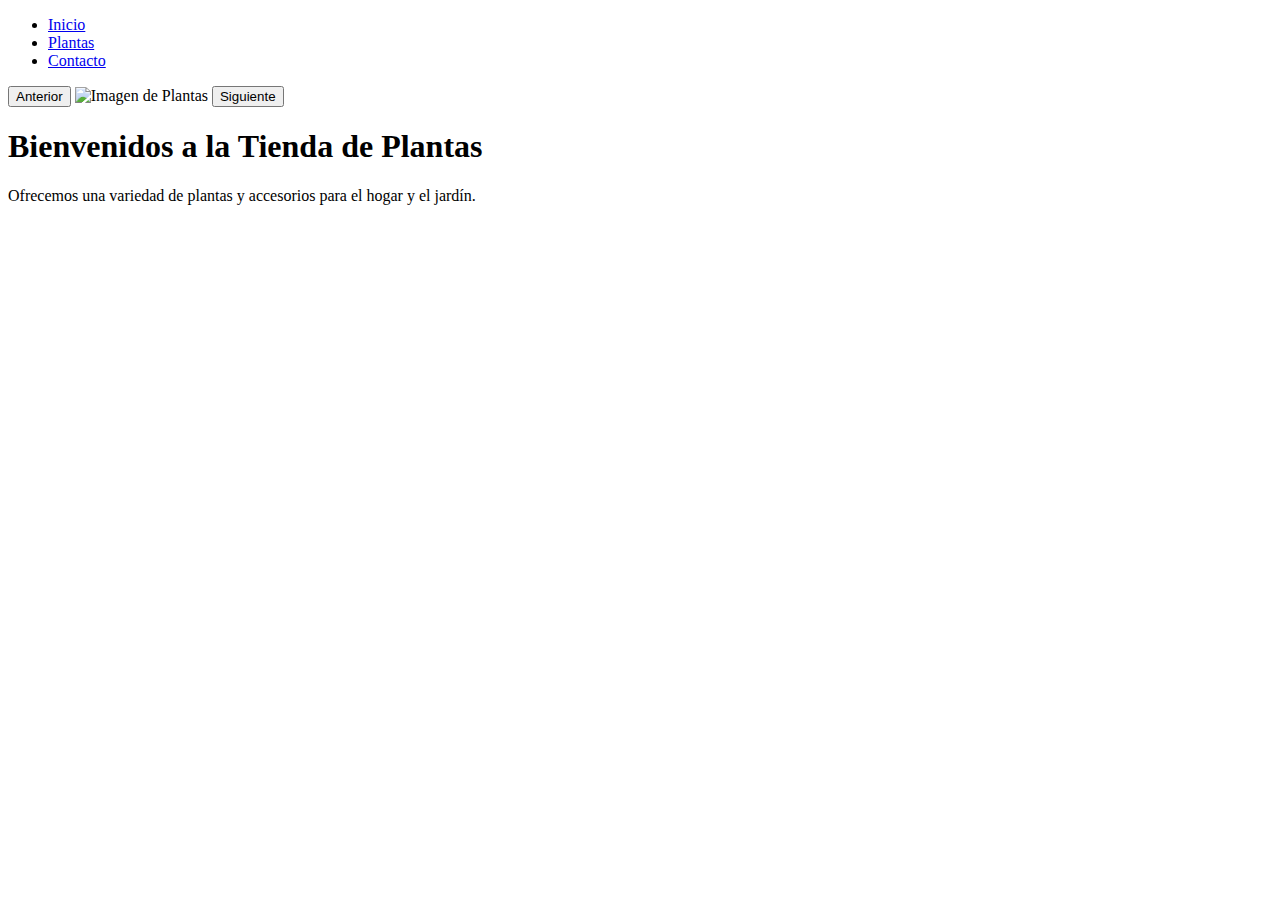
==== index.html @ 939f6e00 "borrado carpeta" ====
<!DOCTYPE html>
<html lang="es">
<head>
    <meta charset="UTF-8">
    <meta name="viewport" content="width=device-width, initial-scale=1.0">
    <title>Tienda de Plantas - Principal</title>
    <link rel="stylesheet" href="styles.css">
</head>
<script src="script.js"></script>
<body>
    <header>
        <nav>
            <ul class="menu">
                <li><a href="index.html">Inicio</a></li>
                <li><a href="articulo.html">Plantas</a></li>
                <li><a href="contacto.html">Contacto</a></li>
            </ul>
        </nav>
    </header>

    <main>
        <section class="carousel">
            <button onclick="anteriorImagen()">Anterior</button>
            <img id="imagenCarousel" src="img1.jpg" alt="Imagen de Plantas">
            <button onclick="siguienteImagen()">Siguiente</button>
        </section>

        <section class="intro">
            <h1>Bienvenidos a la Tienda de Plantas</h1>
            <p>Ofrecemos una variedad de plantas y accesorios para el hogar y el jardín.</p>
        </section>
    </main>

    <script src="script.js"></script>
</body>
</html>
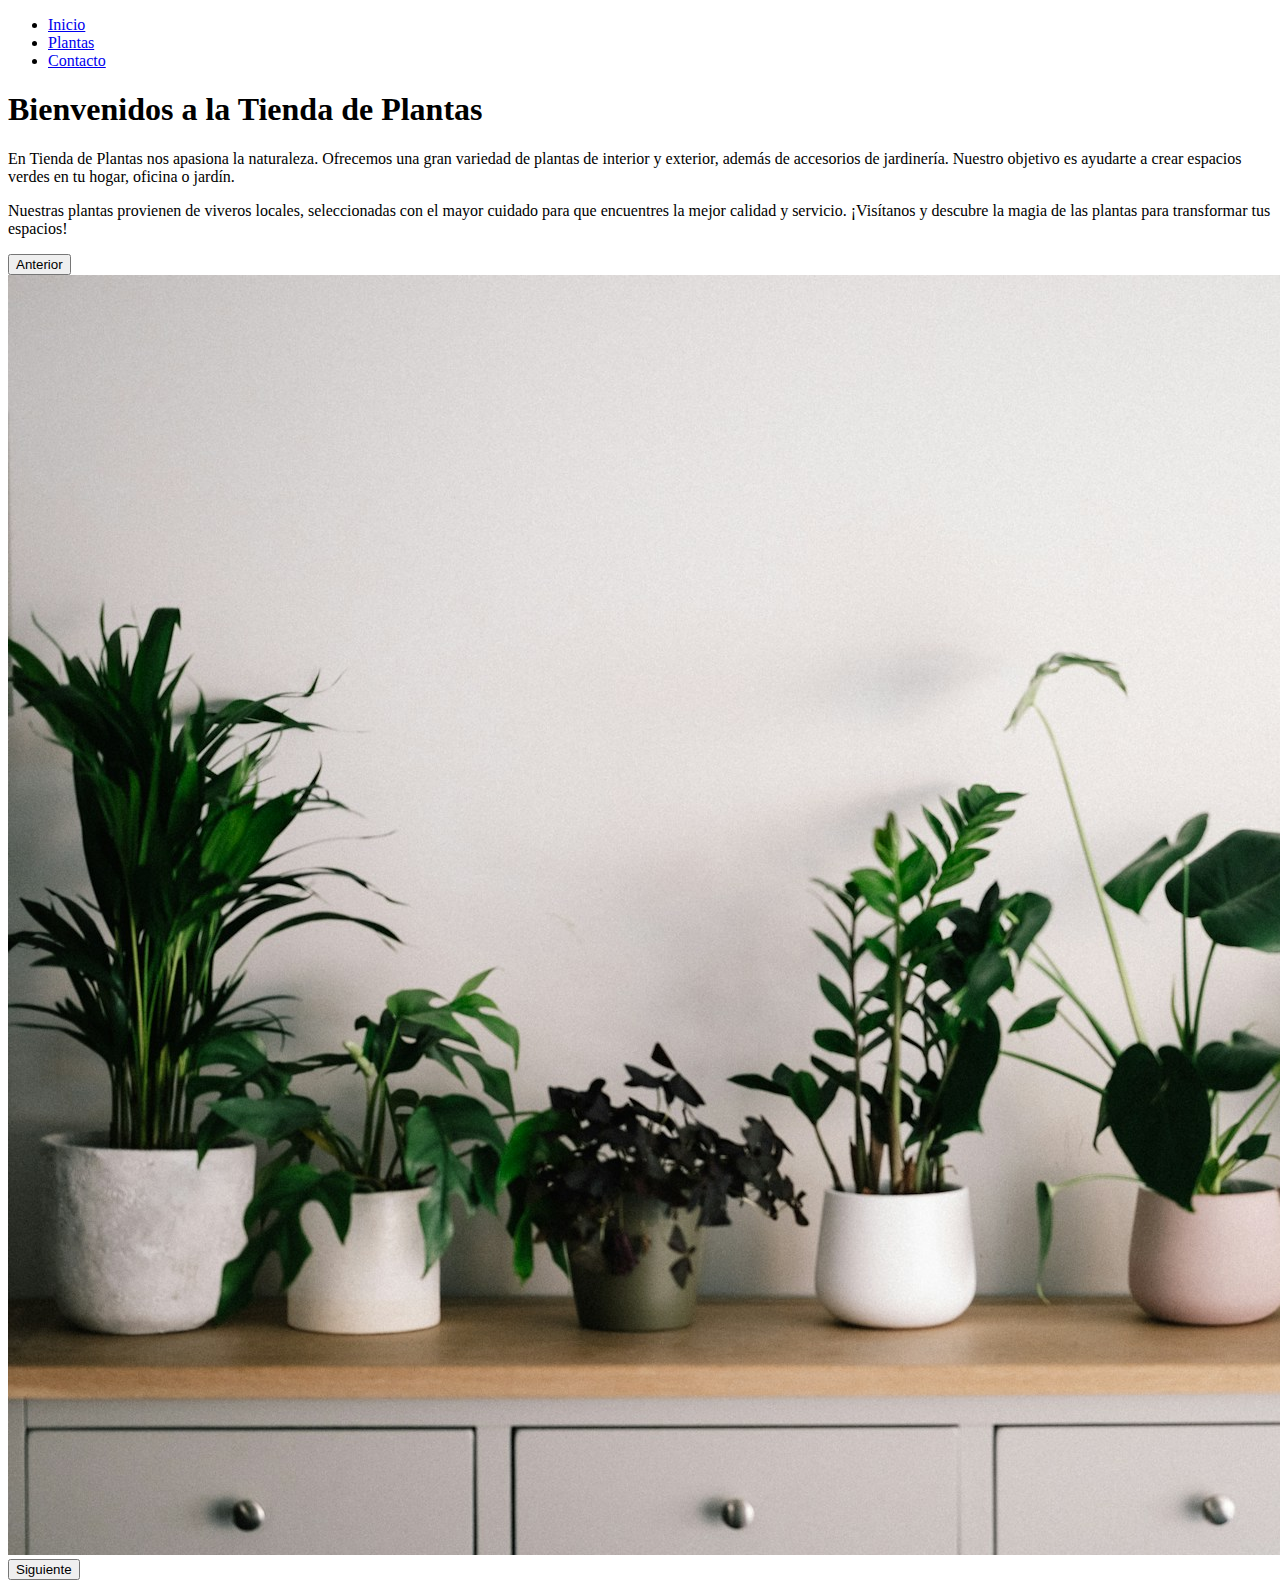
==== commit 232a51e4: "actualizar" ====
--- a/index.html
+++ b/index.html
@@ -19,16 +19,19 @@
     </header>
 
     <main>
+          <!-- Información General del Sitio -->
+        <section class="intro">
+            <h1>Bienvenidos a la Tienda de Plantas</h1>
+            <p>En Tienda de Plantas nos apasiona la naturaleza. Ofrecemos una gran variedad de plantas de interior y exterior, además de accesorios de jardinería. Nuestro objetivo es ayudarte a crear espacios verdes en tu hogar, oficina o jardín.</p>
+            <p>Nuestras plantas provienen de viveros locales, seleccionadas con el mayor cuidado para que encuentres la mejor calidad y servicio. ¡Visítanos y descubre la magia de las plantas para transformar tus espacios!</p>
+        </section>
+
         <section class="carousel">
             <button onclick="anteriorImagen()">Anterior</button>
-            <img id="imagenCarousel" src="img1.jpg" alt="Imagen de Plantas">
+            <img id="imagenCarousel" src="images/interior.jpg" alt="Imagen de Plantas">
             <button onclick="siguienteImagen()">Siguiente</button>
         </section>
 
-        <section class="intro">
-            <h1>Bienvenidos a la Tienda de Plantas</h1>
-            <p>Ofrecemos una variedad de plantas y accesorios para el hogar y el jardín.</p>
-        </section>
     </main>
 
     <script src="script.js"></script>
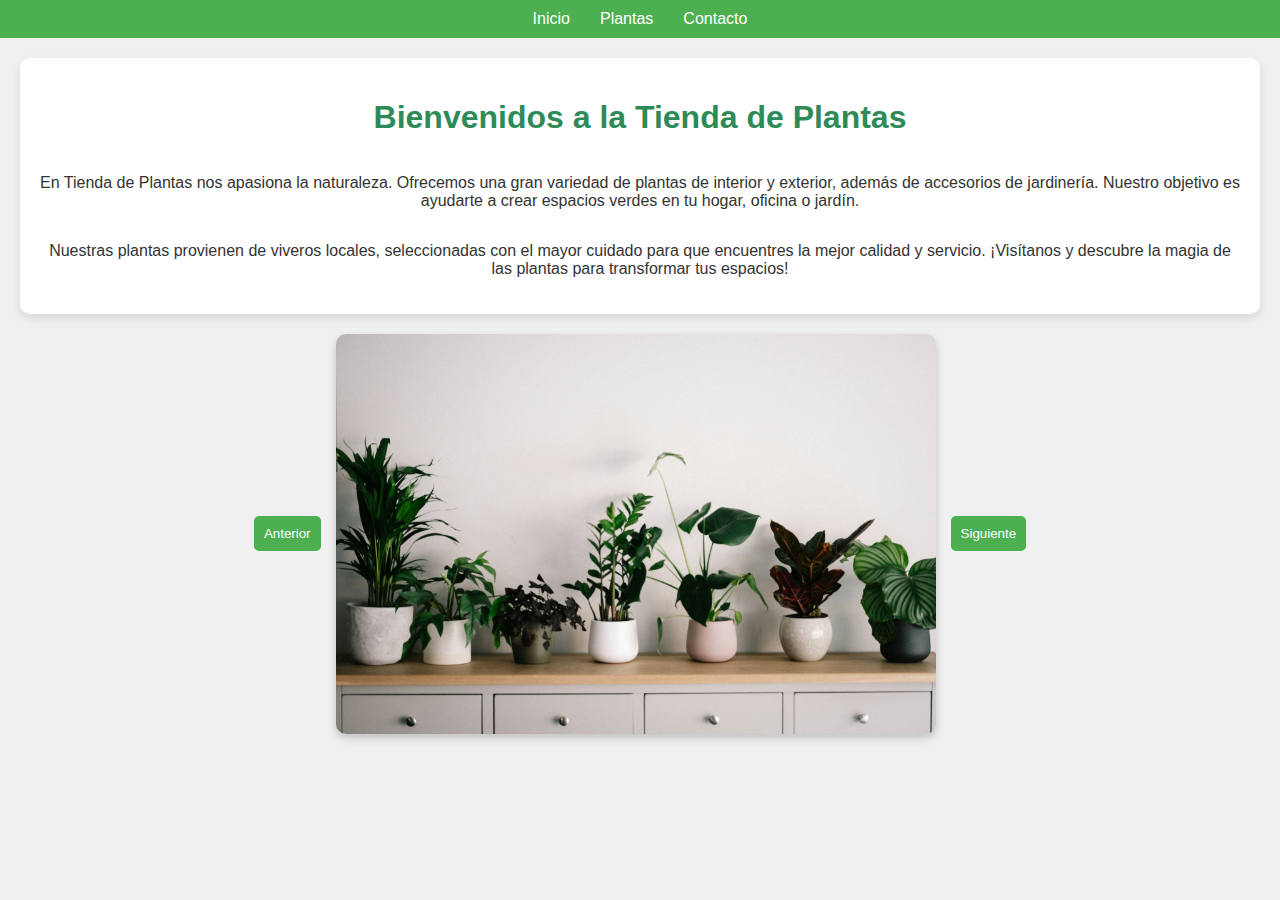
==== commit 56381715: "cambios en imagenes" ====
--- a/index.html
+++ b/index.html
@@ -4,7 +4,7 @@
     <meta charset="UTF-8">
     <meta name="viewport" content="width=device-width, initial-scale=1.0">
     <title>Tienda de Plantas - Principal</title>
-    <link rel="stylesheet" href="styles.css">
+    <link rel="stylesheet" href="stiles.css">
 </head>
 <script src="script.js"></script>
 <body>
--- a/stiles.css
+++ b/stiles.css
@@ -0,0 +1,159 @@
+/* Estilos globales */
+body {
+    font-family: 'Arial', sans-serif;  /* Cambia la fuente */
+    background-color: #f0f0f0;  /* Fondo claro para el sitio */
+    color: #333;  /* Texto en color oscuro */
+    margin: 0;
+    padding: 0;
+}
+
+h1, h2 {
+    color: #2e8b57;  /* Verde más oscuro para los títulos */
+}
+
+a {
+    color: #ffffff;
+    text-decoration: none;
+}
+
+a:hover {
+    text-decoration: underline;
+}
+/* Estilos para el encabezado y el menú de navegación */
+header {
+    background-color: #4CAF50;  /* Color verde para el fondo del header */
+    padding: 10px 0;
+    display: flex;
+    justify-content: center;  /* Centrar el contenido */
+    align-items: center;
+}
+
+nav ul {
+    list-style-type: none;
+    display: flex;  /* Flexbox para organizar los elementos del menú */
+    justify-content: space-around;
+    width: 50%;
+    margin: 0;
+    padding: 0;
+}
+
+nav ul li {
+    margin: 0 15px;  /* Espacio entre elementos */
+}
+/* Estilos para la sección de introducción */
+.intro {
+    display: flex;  /* Flexbox para alinear el contenido */
+    flex-direction: column;  /* Vertical para textos */
+    align-items: center;
+    text-align: center;
+    padding: 20px;
+    margin: 20px;
+    background-color: #ffffff;  /* Fondo blanco */
+    border-radius: 10px;
+    box-shadow: 0 4px 8px rgba(0, 0, 0, 0.1);
+}
+/* Estilos para el carrusel */
+.carousel {
+    display: flex;  /* Flexbox para organizar el carrusel */
+    justify-content: center;  /* Centrar el contenido */
+    align-items: center;
+    margin: 20px 0;
+    gap: 15px;  /* Espacio entre los botones y la imagen */
+    max-width: 100%; /*limitar el ancho maximo*/
+}
+
+#imagenCarousel {
+    width:100%;
+    max-width: 600px; /*Limitar el ancho de la imagen*/
+    height:auto;
+    max-height: 400px; /*Limitar la altura max de la imagen*/
+    border-radius: 10px;
+    box-shadow: 0 4px 8px rgba(0, 0, 0, 0.2);
+}
+
+.carousel button {
+    background-color: #4CAF50;
+    color: white;
+    border: none;
+    padding: 10px;
+    cursor: pointer;
+    border-radius: 5px;
+    transition: background-color 0.3s;
+}
+
+.carousel button:hover {
+    background-color: #45a049;
+}
+/* Estilos para los artículos */
+.articulos {
+    display: flex;  /* Flexbox para organizar las columnas */
+    justify-content: space-around;
+    flex-wrap: wrap;  /* Permitir que se reorganicen en pantallas pequeñas */
+    flex-direction: column;
+    margin: 20px;
+    gap: 20px;  /* Espacio entre columnas */
+}
+
+.columna {
+    background-color: #ffffff;  /* Fondo blanco para cada columna */
+    padding: 20px;
+    border-radius: 8px;
+    box-shadow: 0 4px 8px rgba(0, 0, 0, 0.1);
+    width: 30%;  /* Cada columna ocupa 30% del ancho */
+}
+
+.columna img {
+    width: 40%;  /* La imagen ocupa el ancho completo */
+    border-radius: 8px;
+    margin-bottom: 10px;  /* Espacio debajo de la imagen */
+}
+/* Estilos para la sección de contacto */
+.contacto {
+    display: flex;
+    justify-content: center;
+    margin: 20px;
+}
+
+form {
+    display: flex;  /* Flexbox para organizar los campos del formulario */
+    flex-direction: column;  /* Colocar los elementos en una columna */
+    align-items: stretch;
+    background-color: #ffffff;
+    padding: 20px;
+    border-radius: 8px;
+    box-shadow: 0 4px 8px rgba(0, 0, 0, 0.1);
+    width: 50%;
+}
+
+form label {
+    margin-top: 10px;
+}
+
+form input {
+    padding: 8px;
+    margin-top: 5px;
+    margin-bottom: 10px;
+    border: 1px solid #ccc;
+    border-radius: 5px;
+}
+
+form button {
+    background-color: #4CAF50;
+    color: white;
+    border: none;
+    padding: 10px 20px;
+    cursor: pointer;
+    border-radius: 5px;
+    align-self: center;  /* Centrar el botón dentro del formulario */
+    transition: background-color 0.3s;
+}
+
+form button:hover {
+    background-color: #45a049;
+}
+@media (max-width: 768px) {
+    .articulos {
+        flex-direction: column;  /* Cambiar a columnas verticales en pantallas pequeñas */
+    }
+}
+
